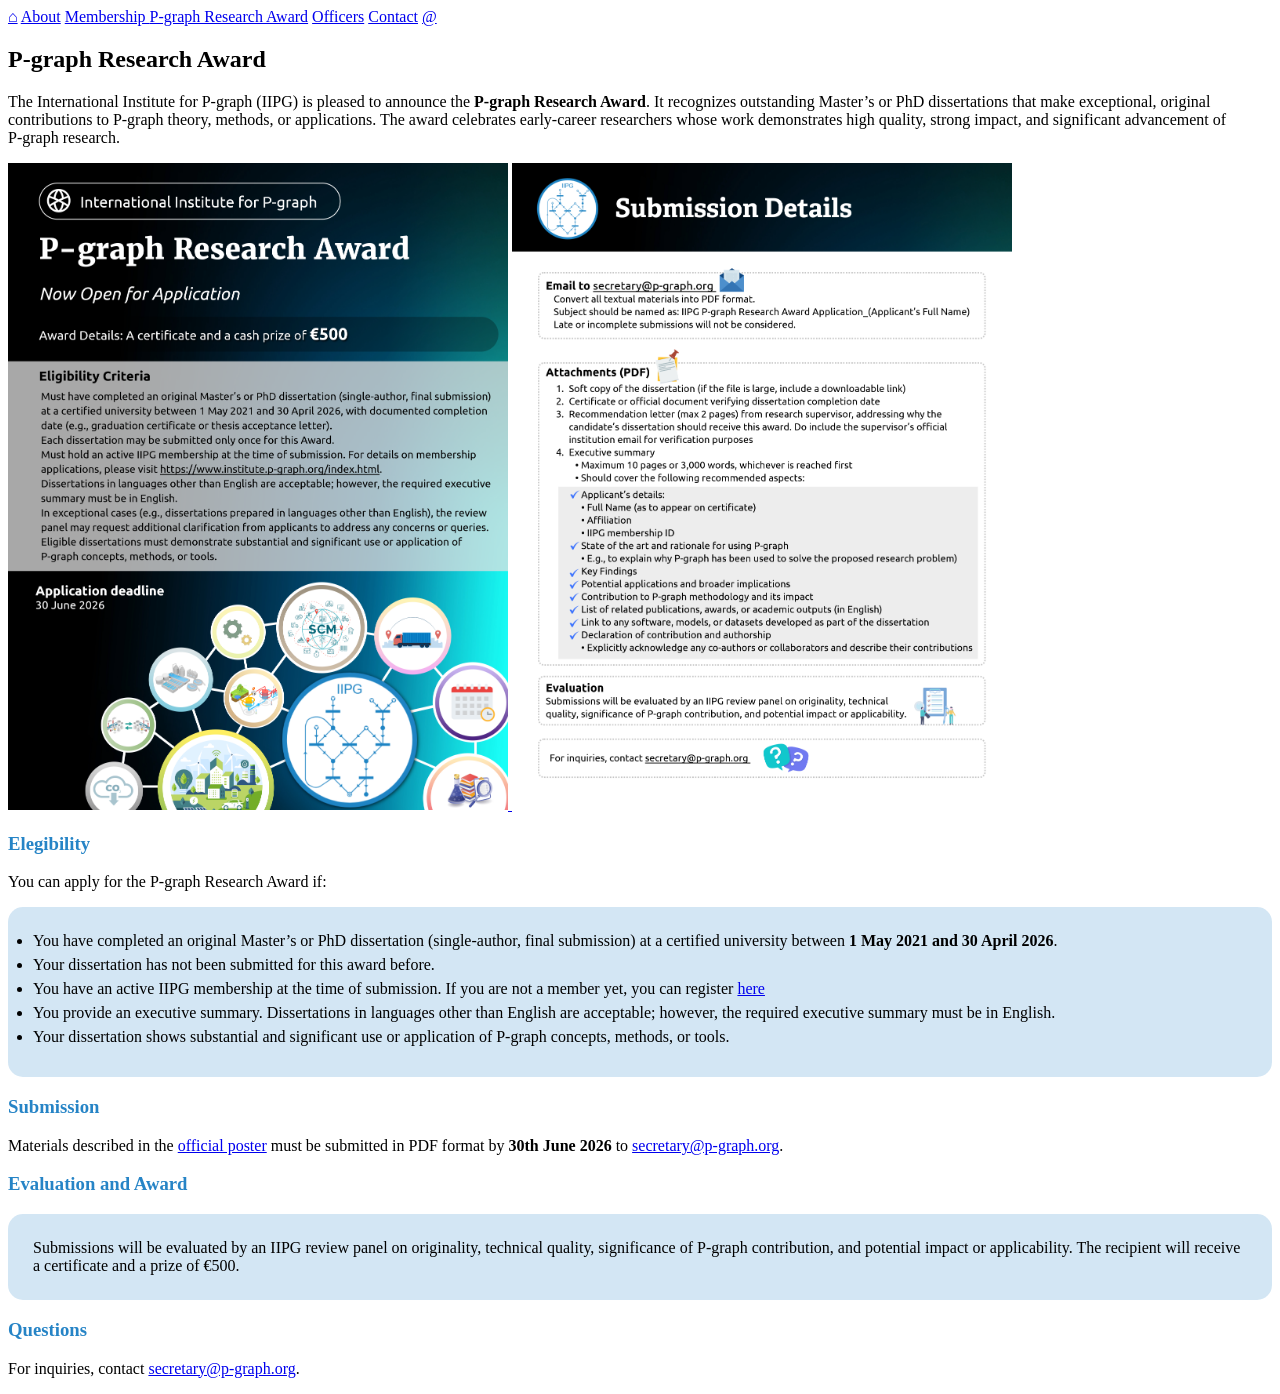
==== index.html @ 6a9501fc "Second test" ====
<!DOCTYPE html PUBLIC "-//W3C//DTD XHTML 1.0 Strict//EN" "http://www.w3.org/TR/xhtml1/DTD/xhtml1-strict.dtd">

<html xmlns="http://www.w3.org/1999/xhtml" lang="hu" xml:lang="hu"><head>

	<meta http-equiv="content-type" content="text/html; charset=UTF-8">
	<meta name="keywords" content="p-graph, process synthesis, process design, P-graph research award">
	<meta http-equiv="Cache-Control" content="public, max-age=3600">
	<meta name="viewport" content="width=device-width, initial-scale=1.0">
	<link rel="stylesheet" type="text/css" href="common.css">
	<title>International Institute for P-graph Research: P-graph Research Award</title>
	<link href="https://fonts.googleapis.com/css?family=Merriweather" rel="stylesheet">
	<link href="https://fonts.googleapis.com/css?family=Montserrat"   rel="stylesheet">
	</head>

	<body onload="load()">

		<div class="navbar">
		  <a href="index.html">&#8962;</a>
		  <a href="index.html">About</a>
		  <a href="membership.html" </a>Membership </a>
		  <a href="award.html" class="selected">P-graph Research Award</a>
		  <a href="officers.html">Officers</a>
		  <a href="contact.html">Contact</a>
		  <a href="contact.html">@</a>
		</div>

		<div class="main">
			<div class="separator" id="bemutatozas">

			</div>
			<h2>P-graph Research Award</h2>
			<p>
			  The International Institute for P‑graph (IIPG) is pleased to announce the <strong>P‑graph Research Award</strong>. It recognizes outstanding Master’s or PhD dissertations that make exceptional, original contributions to P‑graph theory, methods, or applications. The award celebrates early‑career researchers whose work demonstrates high quality, strong impact, and significant advancement of P‑graph research.</p>
			<div>
			<a href="IIPG P-graph Research award page 1.png" target="_blank">
				<img src="IIPG P-graph Research award page 1.png" width="500">
			</a>
			<a href="IIPG P-graph Research award page 2.png" target="_blank">
				<img src="IIPG P-graph Research award page 2.png" width="500">
			</a>
			</div>
			
			
			
			
			
			<h3 style="color:rgb(38,132,198); ">Elegibility</h3>
			<p>You can apply for the P-graph Research Award if: </p>
			<ul style="border-radius:15px;padding:25px; background-color:rgba(38,132,198,0.2)" >
			<li style="margin-bottom:6px;">You have completed an original Master’s or PhD dissertation (single‑author, final submission) at a certified university between <strong>1 May 2021 and 30 April 2026</strong>.</li>
			<li style="margin-bottom:6px;">Your dissertation has not been submitted for this award before.</li>
			<li style="margin-bottom:6px;">You have an active IIPG membership at the time of submission. If you are not a member yet, you can register <a href="https://www.ddc-form.p-graph.org">here</a></li>
			<li style="margin-bottom:6px;">You provide an executive summary. Dissertations in languages other than English are acceptable; however, the required executive summary must be in English. 
			<li style="margin-bottom:6px;">Your dissertation shows substantial and significant use or application of P‑graph concepts, methods, or tools.</li>
			</ul>
			
			<h3 style="color:rgb(38,132,198);" >Submission </h3>
			<p>
			Materials described in the <a href="IIPG P-graph Research award page 2.png" target="_blank">official poster</a> must be submitted in PDF format by <b>30th June 2026</b> to <a href="mailto:secretary@p-graph">secretary@p-graph.org</a>.
			</p>
			<!--
			Convert all textual materials into PDF format. Late or incomplete submissions will not be considered.
			The email subject should be named as: <i>IIPG P-graph Research Award Application_(Applicant’s Full Name)</i>.
			</p>
			<h4><strong>Attachments (PDF)</strong></h4>
			<ul style="margin:0; padding-left:20px;background-color:rgba(38,132,198,0.2);
					border-radius:15px;padding:25px;position:relative;">
			  <li style="margin-bottom:10px;">
				Soft copy of the dissertation (if the file is large, include a downloadable link)
			  </li>

			  <li style="margin-bottom:10px;">
				Certificate or official document verifying dissertation completion date
			  </li>

			  <li style="margin-bottom:10px;">
				Recommendation letter (max 2 pages) from research supervisor, addressing why the candidate’s dissertation should receive this award. Do include supervisor’s official institution email for verification
			  </li>

			  <li style="margin-bottom:10px;">
				Executive summary (maximum 10 pages or 3,000 words, whichever is reached first) — the summary should cover the following recommended aspects:

					<ul style="margin-top:8px; padding-left:20px;">

					  <li style="margin-bottom:6px;">
						Applicant’s details:
						<ul style="margin-top:6px; padding-left:20px;">
						  <li>Full Name (as to appear on certificate)</li>
						  <li>Affiliation</li>
						  <li>IIPG membership ID</li>
						</ul>
					  </li>

					  <li style="margin-bottom:6px;">
						State of the art and rationale for using P-graph (e.g., to explain why P-graph has been used to solve the proposed research problem)
					  </li>

					  <li style="margin-bottom:6px;">
						Key Findings
					  </li>

					  <li style="margin-bottom:6px;">
						Potential applications and broader implications
					  </li>

					  <li style="margin-bottom:6px;">
						Contribution to P-graph methodology and its impact
					  </li>

					  <li style="margin-bottom:6px;">
						List of related publications, awards, or academic outputs (in English)
					  </li>

					  <li style="margin-bottom:6px;">
						Link to any software, models, or datasets developed as part of the dissertation
					  </li>

					  <li style="margin-bottom:6px;">
						Declaration of contribution and authorship: explicitly acknowledge any co-authors or collaborators and describe their contributions
					  </li>
					</ul>
				</li>
			</ul>
			-->
			<h3 style="color:rgb(38,132,198);">Evaluation and Award</h3>
			<p style="margin:0; padding-left:20px;background-color:rgba(38,132,198,0.2);
					border-radius:15px;padding:25px;" >
				Submissions will be evaluated by an IIPG review panel on originality, technical quality, significance of P‑graph contribution, and potential impact or applicability. The recipient will receive a certificate and a prize of €500.
			</p>
			
			<h3 style="color:rgb(38,132,198);">Questions </h3>
			
			<p>
			For inquiries, contact <a href="mailto:secretary@p-graph">secretary@p-graph.org</a>.
			</p>


		
		

		
		</div>

	</body>

</html>
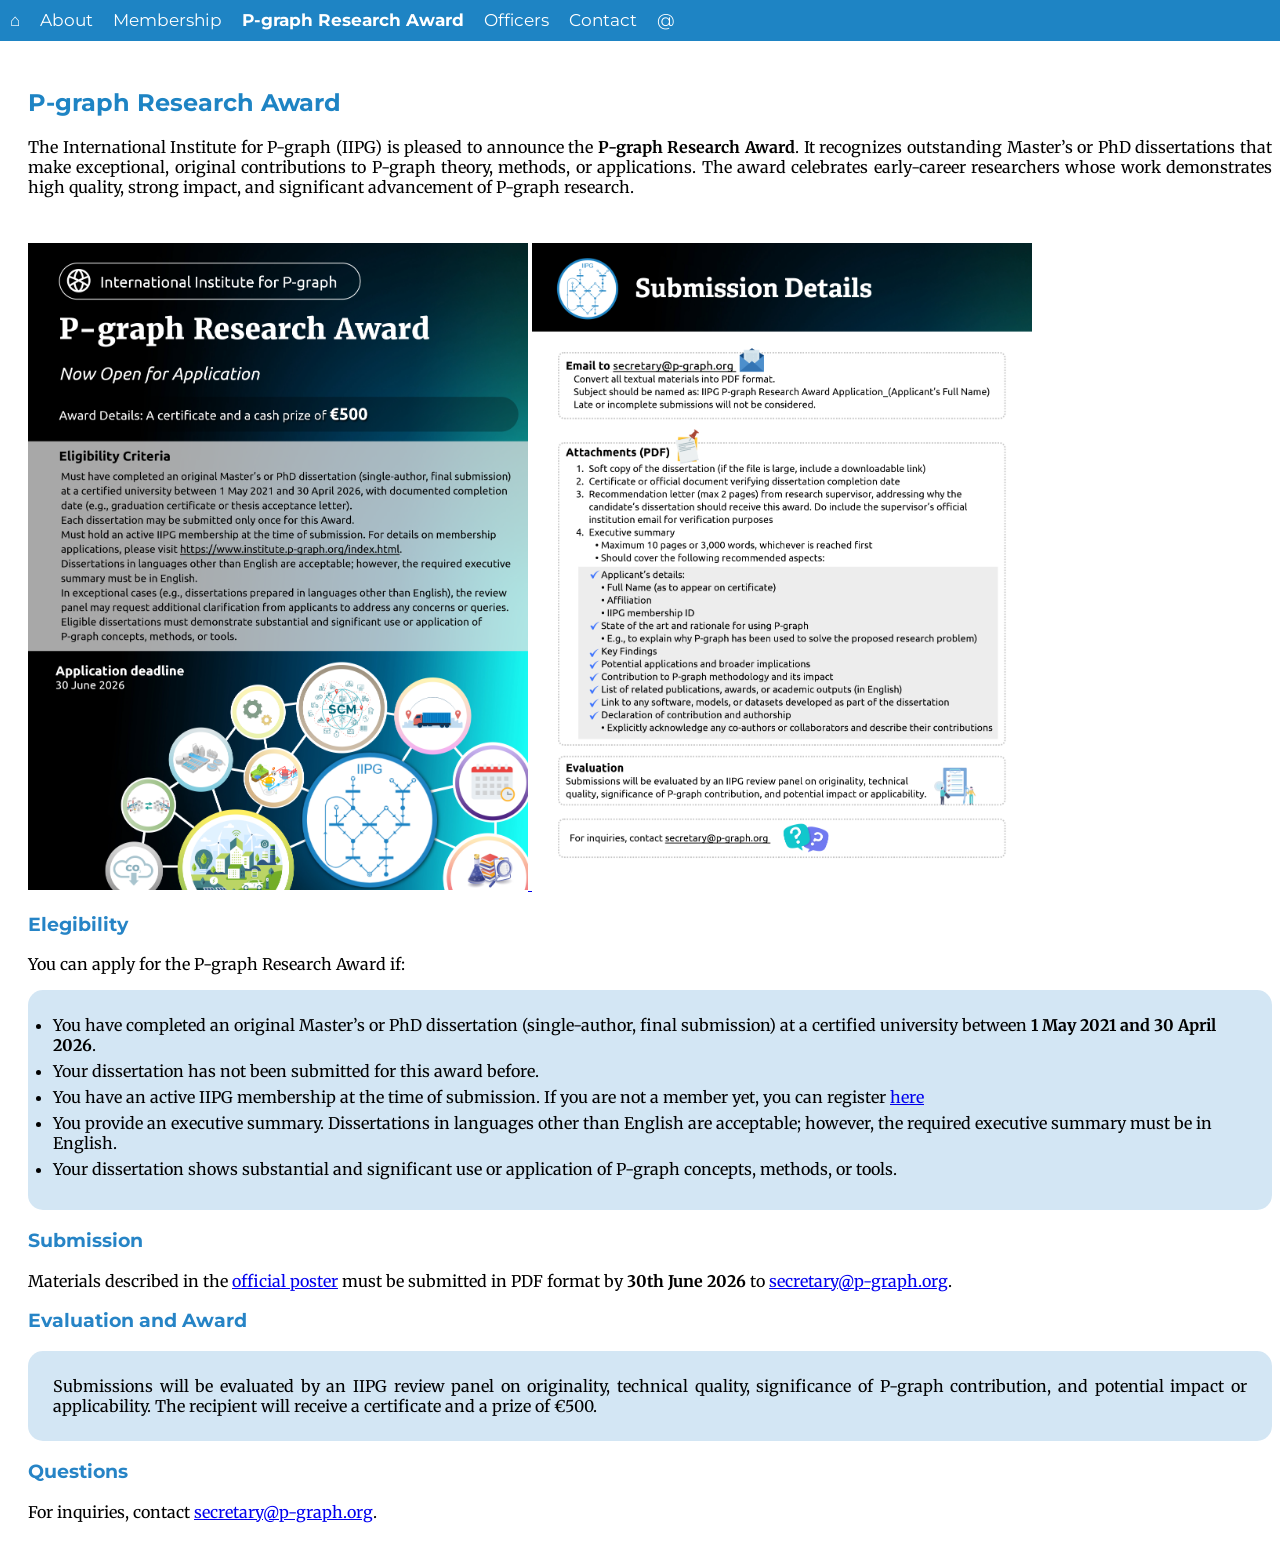
==== commit 9e05ccb9: "Test P-graph award V3" ====
--- a/index.html
+++ b/index.html
@@ -1,28 +1,28 @@
+﻿<!DOCTYPE html PUBLIC "-//W3C//DTD XHTML 1.0 Strict//EN" "http://www.w3.org/TR/xhtml1/DTD/xhtml1-strict.dtd">
 
-<!DOCTYPE html PUBLIC "-//W3C//DTD XHTML 1.0 Strict//EN" "http://www.w3.org/TR/xhtml1/DTD/xhtml1-strict.dtd">
+<html xmlns="http://www.w3.org/1999/xhtml" lang="en" xml:lang="en">
+	<head>
 
-<html xmlns="http://www.w3.org/1999/xhtml" lang="hu" xml:lang="hu"><head>
-
-	<meta http-equiv="content-type" content="text/html; charset=UTF-8">
-	<meta name="keywords" content="p-graph, process synthesis, process design, P-graph research award">
-	<meta http-equiv="Cache-Control" content="public, max-age=3600">
-	<meta name="viewport" content="width=device-width, initial-scale=1.0">
-	<link rel="stylesheet" type="text/css" href="common.css">
-	<title>International Institute for P-graph Research: P-graph Research Award</title>
-	<link href="https://fonts.googleapis.com/css?family=Merriweather" rel="stylesheet">
-	<link href="https://fonts.googleapis.com/css?family=Montserrat"   rel="stylesheet">
+		<meta http-equiv="content-type" content="text/html; charset=UTF-8">
+		<meta name="keywords" content="p-graph, process synthesis, process design, P-graph research award">
+		<meta http-equiv="Cache-Control" content="public, max-age=3600">
+		<meta name="viewport" content="width=device-width, initial-scale=1.0">
+		<link rel="stylesheet" type="text/css" href="common.css">
+		<title>International Institute for P-graph Research: P-graph Research Award</title>
+		<link href="https://fonts.googleapis.com/css?family=Merriweather" rel="stylesheet">
+		<link href="https://fonts.googleapis.com/css?family=Montserrat"   rel="stylesheet">
 	</head>
 
 	<body onload="load()">
 
 		<div class="navbar">
-		  <a href="index.html">&#8962;</a>
-		  <a href="index.html">About</a>
-		  <a href="membership.html" </a>Membership </a>
-		  <a href="award.html" class="selected">P-graph Research Award</a>
-		  <a href="officers.html">Officers</a>
-		  <a href="contact.html">Contact</a>
-		  <a href="contact.html">@</a>
+			<a href="index.html">&#8962;</a>
+			<a href="index.html">About</a>
+			<a href="membership.html"> Membership </a>
+			<a href="award.html" class="selected">P-graph Research Award</a>
+			<a href="officers.html">Officers</a>
+			<a href="contact.html">Contact</a>
+			<a href="contact.html">@</a>
 		</div>
 
 		<div class="main">
@@ -31,117 +31,60 @@
 			</div>
 			<h2>P-graph Research Award</h2>
 			<p>
-			  The International Institute for P‑graph (IIPG) is pleased to announce the <strong>P‑graph Research Award</strong>. It recognizes outstanding Master’s or PhD dissertations that make exceptional, original contributions to P‑graph theory, methods, or applications. The award celebrates early‑career researchers whose work demonstrates high quality, strong impact, and significant advancement of P‑graph research.</p>
+				The International Institute for P‑graph (IIPG) is pleased to announce the <strong>P‑graph Research Award</strong>. It recognizes outstanding Master’s or PhD dissertations that make exceptional, original contributions to P‑graph theory, methods, or applications. The award celebrates early‑career researchers whose work demonstrates high quality, strong impact, and significant advancement of P‑graph research.
+			</p>
 			<div>
-			<a href="IIPG P-graph Research award page 1.png" target="_blank">
-				<img src="IIPG P-graph Research award page 1.png" width="500">
+				<a href="IIPG P-graph Research award page 1.png" target="_blank">
+					<img src="IIPG P-graph Research award page 1.png" width="500">
 			</a>
-			<a href="IIPG P-graph Research award page 2.png" target="_blank">
-				<img src="IIPG P-graph Research award page 2.png" width="500">
+				<a href="IIPG P-graph Research award page 2.png" target="_blank">
+					<img src="IIPG P-graph Research award page 2.png" width="500">
 			</a>
 			</div>
-			
-			
-			
-			
-			
+
+
+
+
+
 			<h3 style="color:rgb(38,132,198); ">Elegibility</h3>
 			<p>You can apply for the P-graph Research Award if: </p>
 			<ul style="border-radius:15px;padding:25px; background-color:rgba(38,132,198,0.2)" >
-			<li style="margin-bottom:6px;">You have completed an original Master’s or PhD dissertation (single‑author, final submission) at a certified university between <strong>1 May 2021 and 30 April 2026</strong>.</li>
-			<li style="margin-bottom:6px;">Your dissertation has not been submitted for this award before.</li>
-			<li style="margin-bottom:6px;">You have an active IIPG membership at the time of submission. If you are not a member yet, you can register <a href="https://www.ddc-form.p-graph.org">here</a></li>
-			<li style="margin-bottom:6px;">You provide an executive summary. Dissertations in languages other than English are acceptable; however, the required executive summary must be in English. 
-			<li style="margin-bottom:6px;">Your dissertation shows substantial and significant use or application of P‑graph concepts, methods, or tools.</li>
-			</ul>
-			
+				<li style="margin-bottom:6px;">
+					You have completed an original Master’s or PhD dissertation (single‑author, final submission) at a certified university between <strong>1 May 2021 and 30 April 2026</strong>.
+				</li>
+				<li style="margin-bottom:6px;">Your dissertation has not been submitted for this award before.</li>
+				<li style="margin-bottom:6px;">
+					You have an active IIPG membership at the time of submission. If you are not a member yet, you can register <a href="https://www.ddc-form.p-graph.org">here</a>
+				</li>
+				<li style="margin-bottom:6px;">
+					You provide an executive summary. Dissertations in languages other than English are acceptable; however, the required executive summary must be in English.
+					<li style="margin-bottom:6px;">Your dissertation shows substantial and significant use or application of P‑graph concepts, methods, or tools.</li>
+				</ul>
+
 			<h3 style="color:rgb(38,132,198);" >Submission </h3>
 			<p>
-			Materials described in the <a href="IIPG P-graph Research award page 2.png" target="_blank">official poster</a> must be submitted in PDF format by <b>30th June 2026</b> to <a href="mailto:secretary@p-graph">secretary@p-graph.org</a>.
+				Materials described in the <a href="IIPG P-graph Research award page 2.png" target="_blank">official poster</a> must be submitted in PDF format by <b>30th June 2026</b> to <a href="mailto:secretary@p-graph">secretary@p-graph.org</a>.
 			</p>
-			<!--
-			Convert all textual materials into PDF format. Late or incomplete submissions will not be considered.
-			The email subject should be named as: <i>IIPG P-graph Research Award Application_(Applicant’s Full Name)</i>.
-			</p>
-			<h4><strong>Attachments (PDF)</strong></h4>
-			<ul style="margin:0; padding-left:20px;background-color:rgba(38,132,198,0.2);
-					border-radius:15px;padding:25px;position:relative;">
-			  <li style="margin-bottom:10px;">
-				Soft copy of the dissertation (if the file is large, include a downloadable link)
-			  </li>
-
-			  <li style="margin-bottom:10px;">
-				Certificate or official document verifying dissertation completion date
-			  </li>
-
-			  <li style="margin-bottom:10px;">
-				Recommendation letter (max 2 pages) from research supervisor, addressing why the candidate’s dissertation should receive this award. Do include supervisor’s official institution email for verification
-			  </li>
-
-			  <li style="margin-bottom:10px;">
-				Executive summary (maximum 10 pages or 3,000 words, whichever is reached first) — the summary should cover the following recommended aspects:
-
-					<ul style="margin-top:8px; padding-left:20px;">
-
-					  <li style="margin-bottom:6px;">
-						Applicant’s details:
-						<ul style="margin-top:6px; padding-left:20px;">
-						  <li>Full Name (as to appear on certificate)</li>
-						  <li>Affiliation</li>
-						  <li>IIPG membership ID</li>
-						</ul>
-					  </li>
-
-					  <li style="margin-bottom:6px;">
-						State of the art and rationale for using P-graph (e.g., to explain why P-graph has been used to solve the proposed research problem)
-					  </li>
-
-					  <li style="margin-bottom:6px;">
-						Key Findings
-					  </li>
-
-					  <li style="margin-bottom:6px;">
-						Potential applications and broader implications
-					  </li>
-
-					  <li style="margin-bottom:6px;">
-						Contribution to P-graph methodology and its impact
-					  </li>
-
-					  <li style="margin-bottom:6px;">
-						List of related publications, awards, or academic outputs (in English)
-					  </li>
-
-					  <li style="margin-bottom:6px;">
-						Link to any software, models, or datasets developed as part of the dissertation
-					  </li>
-
-					  <li style="margin-bottom:6px;">
-						Declaration of contribution and authorship: explicitly acknowledge any co-authors or collaborators and describe their contributions
-					  </li>
-					</ul>
-				</li>
-			</ul>
-			-->
+			
 			<h3 style="color:rgb(38,132,198);">Evaluation and Award</h3>
 			<p style="margin:0; padding-left:20px;background-color:rgba(38,132,198,0.2);
 					border-radius:15px;padding:25px;" >
 				Submissions will be evaluated by an IIPG review panel on originality, technical quality, significance of P‑graph contribution, and potential impact or applicability. The recipient will receive a certificate and a prize of €500.
 			</p>
-			
+
 			<h3 style="color:rgb(38,132,198);">Questions </h3>
-			
+
 			<p>
-			For inquiries, contact <a href="mailto:secretary@p-graph">secretary@p-graph.org</a>.
+				For inquiries, contact <a href="mailto:secretary@p-graph">secretary@p-graph.org</a>.
 			</p>
 
 
-		
-		
 
-		
+
+
+
 		</div>
 
 	</body>
 
-</html>+</html>
--- a/common.css
+++ b/common.css
@@ -0,0 +1,83 @@
+/* overall */
+body {
+	background-color: white;
+	font-family: Montserrat, Helvetica Neue, sans-serif;
+	padding: 10px;
+}
+
+.main {
+	width: 100%;
+	max-width: 1320px;
+	margin: auto;
+	background-color: white;
+	padding: 10px;
+}
+
+.center {
+  display: block;
+  margin-left: auto;
+  margin-right: auto;
+  width: 50%;
+}
+
+p{
+	font-family: Merriweather, Georgia, serif;
+	text-align: justify;
+}
+p.left{
+	text-align: left;
+}
+li{
+	font-family: Merriweather, Georgia, serif;
+}
+
+.separator{
+	padding:20px;
+	text-align: center;
+	color: #b69d74;
+}
+
+.navbar {
+  overflow: hidden;
+  background-color: #1e84c4;
+  position: fixed;
+  top: 0px;
+  left: 0px;
+  width: 100%;
+}
+
+h1{
+	color: #1e84c4;
+	text-shadow: 1px 1px black;
+	text-align: center;
+}
+
+h2{
+	color: #1e84c4;
+}
+
+img{
+	padding-top: 30px;
+	width: 50%;
+	max-width: 500px;
+}
+
+.navbar a {
+  float: left;
+  display: block;
+  color: white;;
+  text-align: center;
+  padding: 10px 10px;
+  text-decoration: none;
+  font-size: 17px;
+}
+
+.navbar a.selected {
+	font-weight: bold;
+}
+
+.navbar a:hover {
+  background: #81b9de;
+  color: black;
+}
+
